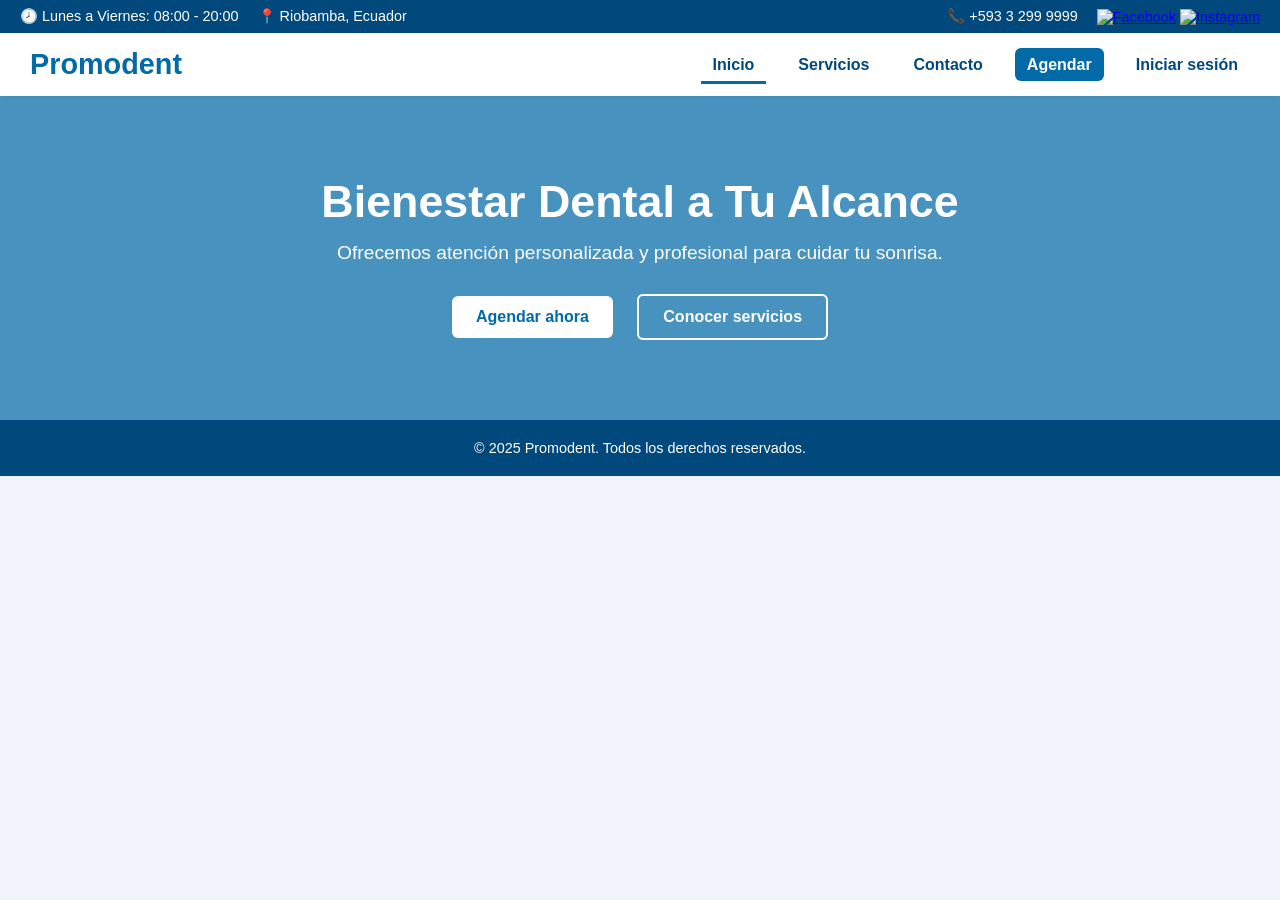
==== index.html @ c2b15fa4 "Add files via upload" ====
<!DOCTYPE html>
<html lang="es">
<head>
  <meta charset="UTF-8" />
  <meta name="viewport" content="width=device-width, initial-scale=1.0" />
  <title>Promodent - Clínica Odontológica</title>
  <link rel="stylesheet" href="css/styles.css" />
</head>
<body>
  <div class="top-bar">
    <div class="left-info">
      <span>🕗 Lunes a Viernes: 08:00 - 20:00</span>
      <span>📍 Riobamba, Ecuador</span>
    </div>
    <div class="right-info">
      <span>📞 +593 3 299 9999</span>
      <a href="#"><img src="img/facebook.svg" alt="Facebook" /></a>
      <a href="#"><img src="img/instagram.svg" alt="Instagram" /></a>
    </div>
  </div>

  <header>
    <nav class="navbar">
      <div class="logo">Promodent</div>
      <ul class="nav-links">
        <li><a href="index.html" class="active">Inicio</a></li>
        <li><a href="servicios.html">Servicios</a></li>
        <li><a href="contacto.html">Contacto</a></li>
        <li><a href="agendar.html" class="btn-agendar">Agendar</a></li>
        <li><a href="login.html" class="btn-login">Iniciar sesión</a></li>
      </ul>
    </nav>
  </header>

  <section class="hero">
    <div class="hero-content">
      <h1>Bienestar Dental a Tu Alcance</h1>
      <p>Ofrecemos atención personalizada y profesional para cuidar tu sonrisa.</p>
      <div class="hero-buttons">
        <a href="agendar.html" class="btn-primary">Agendar ahora</a>
        <a href="servicios.html" class="btn-secondary">Conocer servicios</a>
      </div>
    </div>
  </section>

  <footer>
    <p>&copy; 2025 Promodent. Todos los derechos reservados.</p>
  </footer>
</body>
</html>
---- css/styles.css ----
/* Reset y fuente base */
* {
  margin: 0;
  padding: 0;
  box-sizing: border-box;
}

body {
  font-family: 'Segoe UI', sans-serif;
  background-color: #f0f4fa;
  color: #333;
}

/* TOP BAR */
.top-bar {
  background-color: #01497c;
  color: white;
  padding: 8px 20px;
  display: flex;
  justify-content: space-between;
  align-items: center;
  font-size: 0.9em;
}

.top-bar .left-info span {
  margin-right: 15px;
}

.top-bar .right-info span {
  margin-right: 15px;
}

.top-bar a img {
  width: 20px;
  vertical-align: middle;
}

/* NAVBAR */
.navbar {
  display: flex;
  justify-content: space-between;
  align-items: center;
  padding: 15px 30px;
  background-color: #ffffff;
  box-shadow: 0 2px 5px rgba(0,0,0,0.1);
}

.logo {
  font-size: 1.8em;
  color: #026aa7;
  font-weight: bold;
}

.nav-links {
  list-style: none;
  display: flex;
  gap: 20px;
}

.nav-links a {
  text-decoration: none;
  color: #01497c;
  font-weight: bold;
  padding: 8px 12px;
  transition: all 0.3s ease;
}

.nav-links a:hover {
  color: #0180c0;
  background-color: #e6f2ff;
  border-radius: 6px;
}

.nav-links a.active {
  border-bottom: 3px solid #026aa7;
}

.btn-agendar {
  background-color: #026aa7;
  color: white !important;
  border-radius: 6px;
  padding: 8px 12px;
}

/* HERO SECTION */
.hero {
  background: url('../img/odontologia.jpg') center/cover no-repeat;
  padding: 80px 20px;
  text-align: center;
  color: white;
  background-blend-mode: multiply;
  background-color: rgba(2,106,167,0.7);
}

.hero h1 {
  font-size: 2.8em;
  margin-bottom: 15px;
}

.hero p {
  font-size: 1.2em;
  margin-bottom: 30px;
}

.hero-buttons a {
  text-decoration: none;
  padding: 12px 24px;
  margin: 0 10px;
  border-radius: 6px;
  font-weight: bold;
  display: inline-block;
}

.btn-primary {
  background-color: white;
  color: #026aa7;
}

.btn-secondary {
  background-color: transparent;
  border: 2px solid white;
  color: white;
}

/* SERVICIOS */
.servicios {
  padding: 60px 20px;
  text-align: center;
  background-color: #f9fbfd;
}

.servicios h1 {
  font-size: 2.4em;
  color: #026aa7;
  margin-bottom: 10px;
}

.servicios p {
  font-size: 1.1em;
  margin-bottom: 40px;
  color: #555;
}

.servicios-grid {
  display: grid;
  grid-template-columns: repeat(auto-fit, minmax(240px, 1fr));
  gap: 30px;
  max-width: 1200px;
  margin: auto;
}

.servicio-card {
  background-color: white;
  border-radius: 10px;
  box-shadow: 0 4px 10px rgba(0,0,0,0.07);
  padding: 20px;
  text-align: center;
  transition: transform 0.3s ease;
}

.servicio-card:hover {
  transform: translateY(-5px);
}

.servicio-card img {
  width: 60px;
  margin-bottom: 15px;
}

.servicio-card h3 {
  color: #01497c;
  margin-bottom: 10px;
}

.servicio-card p {
  font-size: 0.95em;
  color: #444;
}

/* FOOTER */
footer {
  text-align: center;
  padding: 20px;
  background-color: #01497c;
  color: white;
  font-size: 0.9em;
}

/* RESPONSIVE */
@media (max-width: 768px) {
  .nav-links {
    flex-direction: column;
    align-items: flex-start;
    gap: 10px;
  }

  .hero h1 {
    font-size: 2em;
  }

  .hero p {
    font-size: 1em;
  }

  .hero-buttons {
    display: flex;
    flex-direction: column;
    gap: 10px;
  }

  .servicios-grid {
    grid-template-columns: 1fr;
  }
}

/* Contacto */
.contacto {
  padding: 60px 20px;
  background-color: #f9fbfd;
  text-align: center;
}

.contacto h1 {
  font-size: 2.4em;
  color: #026aa7;
  margin-bottom: 10px;
}

.contacto p {
  font-size: 1.1em;
  margin-bottom: 40px;
  color: #555;
}

.contact-grid {
  display: grid;
  grid-template-columns: repeat(auto-fit, minmax(300px, 1fr));
  gap: 30px;
  max-width: 1000px;
  margin: auto;
}

.contact-info {
  text-align: center;
  background-color: white;
  padding: 20px;
  border-radius: 10px;
  box-shadow: 0 4px 10px rgba(0,0,0,0.07);
  margin-bottom: 40px;
  max-width: 600px;
  margin-left: auto;
  margin-right: auto;
}

/*Agendar */

.agendar {
  padding: 60px 20px;
  background-color: #fefefe;
  text-align: center;
}

.agendar h1 {
  font-size: 2.2em;
  color: #026aa7;
  margin-bottom: 10px;
}

.agendar p {
  font-size: 1.05em;
  color: #666;
  margin-bottom: 35px;
  max-width: 600px;
  margin-left: auto;
  margin-right: auto;
}

.agendar-opciones {
  background-color: #ffffff;
  padding: 30px;
  border-radius: 12px;
  box-shadow: 0 6px 12px rgba(0, 0, 0, 0.06);
  display: flex;
  flex-direction: column;
  align-items: center;
  gap: 20px;
  max-width: 400px;
  margin: auto;
}

.agendar-opciones label {
  font-weight: bold;
  font-size: 1em;
  color: #01497c;
}

.agendar-opciones select {
  padding: 12px;
  border: 1px solid #ccc;
  border-radius: 8px;
  font-size: 1em;
  width: 100%;
  background-color: #f9fbfd;
}

.btn-whatsapp {
  background-color: #24cc63;
  color: white;
  font-weight: bold;
  padding: 14px 26px;
  text-decoration: none;
  border-radius: 8px;
  transition: background-color 0.3s ease;
  width: 100%;
  text-align: center;
  font-size: 1em;
}

.btn-whatsapp:hover {
  background-color: #1dbb5a;
}

/* Login */

.login {
  padding: 80px 20px;
  background-color: #f9fbfd;
  text-align: center;
}

.login h1 {
  font-size: 2.2em;
  color: #026aa7;
  margin-bottom: 10px;
}

.login p {
  font-size: 1.05em;
  color: #666;
  margin-bottom: 30px;
}

.login-form {
  background-color: white;
  padding: 30px;
  border-radius: 12px;
  box-shadow: 0 6px 12px rgba(0,0,0,0.06);
  max-width: 400px;
  margin: auto;
  display: flex;
  flex-direction: column;
  gap: 20px;
}

.login-form input {
  padding: 12px;
  border: 1px solid #ccc;
  border-radius: 8px;
  font-size: 1em;
}

.login-form button {
  background-color: #026aa7;
  color: white;
  border: none;
  padding: 14px;
  border-radius: 8px;
  font-weight: bold;
  cursor: pointer;
  transition: background-color 0.3s ease;
}

.login-form button:hover {
  background-color: #01497c;
}

/*Dashboard */

.dashboard {
  padding: 60px 20px;
  background-color: #fefefe;
  text-align: center;
}

.dashboard h1 {
  font-size: 2em;
  color: #026aa7;
  margin-bottom: 15px;
}

.dashboard p {
  font-size: 1.1em;
  margin-bottom: 40px;
  color: #555;
}

.panel-grid {
  display: grid;
  grid-template-columns: repeat(auto-fit, minmax(180px, 1fr));
  gap: 30px;
  max-width: 900px;
  margin: auto;
}

.panel-card {
  background-color: white;
  border-radius: 10px;
  padding: 25px;
  box-shadow: 0 6px 12px rgba(0,0,0,0.05);
  text-decoration: none;
  color: #01497c;
  font-weight: bold;
  font-size: 1.1em;
  transition: transform 0.3s ease;
  text-align: center;
}

.panel-card:hover {
  transform: translateY(-5px);
  background-color: #e6f2ff;
}

/*Pacientes */

.pacientes {
  padding: 60px 20px;
  background-color: #fefefe;
  text-align: center;
}

.pacientes h1 {
  font-size: 2.2em;
  color: #026aa7;
  margin-bottom: 10px;
}

.pacientes p {
  font-size: 1.05em;
  color: #666;
  margin-bottom: 30px;
}

.busqueda {
  margin-bottom: 30px;
}

.busqueda input {
  padding: 10px;
  font-size: 1em;
  border-radius: 6px;
  border: 1px solid #ccc;
  width: 250px;
}

.busqueda button {
  padding: 10px 18px;
  margin-left: 10px;
  background-color: #026aa7;
  color: white;
  border: none;
  border-radius: 6px;
  cursor: pointer;
}

.tabla-pacientes table {
  width: 100%;
  max-width: 900px;
  margin: auto;
  border-collapse: collapse;
}

.tabla-pacientes th,
.tabla-pacientes td {
  border: 1px solid #ddd;
  padding: 12px;
  text-align: center;
}

.tabla-pacientes th {
  background-color: #f0f6fb;
  color: #026aa7;
}

.tabla-pacientes tr:hover {
  background-color: #f9fbfd;
}

.panel-opciones a {
  display: inline-block;
  margin: 10px;
  padding: 14px 26px;
  text-decoration: none;
  border-radius: 8px;
  font-weight: bold;
  transition: background-color 0.3s ease;
}

.panel-opciones .btn-primary {
  background-color: #026aa7;
  color: white;
}

.panel-opciones .btn-secondary {
  background-color: transparent;
  border: 2px solid #026aa7;
  color: #026aa7;
}

/* Añadir al final de styles.css */
.diente {
    display: inline-flex;
    align-items: center;
    justify-content: center;
    width: 35px;
    height: 45px;
    margin: 3px;
    border: 1px solid #026aa7;
    border-radius: 4px;
    cursor: pointer;
    font-weight: bold;
    font-size: 12px;
    transition: 0.3s;
}

.sano { background-color: #e2fce6; color: #1e4620; }
.caries { background-color: #fee2e2; color: #991b1b; border-color: #ef4444; }
.tratado { background-color: #e0f2fe; color: #075985; border-color: #3b82f6; }

.folder-container {
    display: grid;
    grid-template-columns: 1fr 350px;
    gap: 20px;
    padding: 20px;
}

@media (max-width: 768px) {
    .folder-container { grid-template-columns: 1fr; }
}
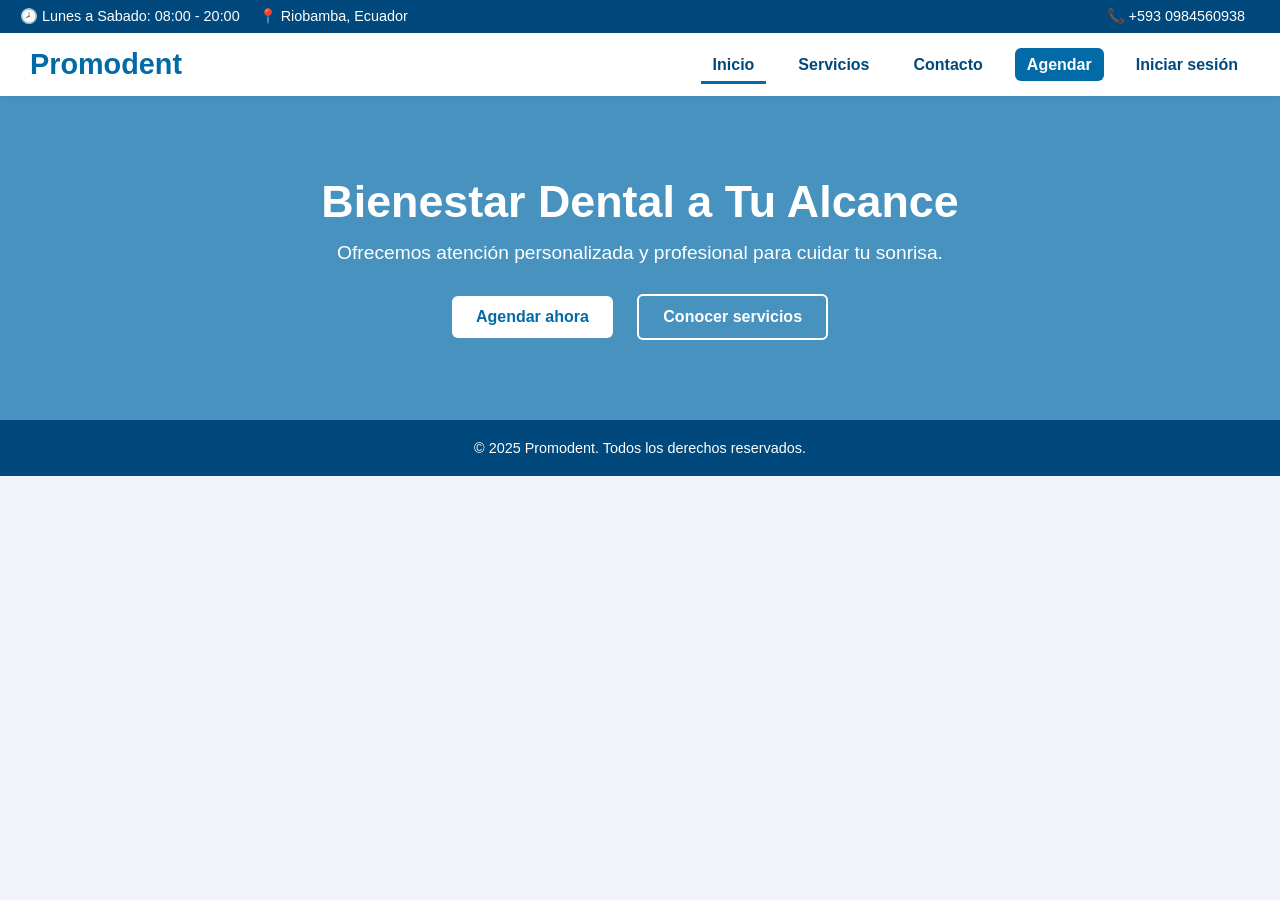
==== commit c85e1e36: "Update index.html" ====
--- a/index.html
+++ b/index.html
@@ -9,13 +9,11 @@
 <body>
   <div class="top-bar">
     <div class="left-info">
-      <span>🕗 Lunes a Viernes: 08:00 - 20:00</span>
+      <span>🕗 Lunes a Sabado: 08:00 - 20:00</span>
       <span>📍 Riobamba, Ecuador</span>
     </div>
     <div class="right-info">
-      <span>📞 +593 3 299 9999</span>
-      <a href="#"><img src="img/facebook.svg" alt="Facebook" /></a>
-      <a href="#"><img src="img/instagram.svg" alt="Instagram" /></a>
+      <span>📞 +593 0984560938</span>
     </div>
   </div>
 
@@ -47,4 +45,4 @@
     <p>&copy; 2025 Promodent. Todos los derechos reservados.</p>
   </footer>
 </body>
-</html>+</html>
--- a/css/styles.css
+++ b/css/styles.css
@@ -535,4 +535,50 @@
 
 @media (max-width: 768px) {
     .folder-container { grid-template-columns: 1fr; }
-}+}
+
+/* Contenedor del Odontograma Pro */
+.odontograma-pro {
+    display: grid;
+    grid-template-columns: repeat(16, 1fr);
+    gap: 10px;
+    padding: 20px;
+    background: #fff;
+    overflow-x: auto;
+}
+
+.diente-pro {
+    display: flex;
+    flex-direction: column;
+    align-items: center;
+    min-width: 45px;
+}
+
+.diente-num {
+    font-size: 11px;
+    font-weight: bold;
+    margin-bottom: 5px;
+    color: var(--primary);
+}
+
+/* El Diamante/Diente con sus 5 caras */
+.diente-svg {
+    width: 40px;
+    height: 40px;
+    cursor: pointer;
+}
+
+.cara {
+    fill: #fff;
+    stroke: #333;
+    stroke-width: 1;
+    transition: all 0.2s;
+}
+
+/* Estados de las caras */
+.cara.sana { fill: #ffffff; }
+.cara.caries { fill: #ef4444; } /* Rojo */
+.cara.tratado { fill: #3b82f6; } /* Azul */
+.cara.sellado { fill: #10b981; } /* Verde */
+
+.diente-ausente { opacity: 0.2; filter: grayscale(1); }
